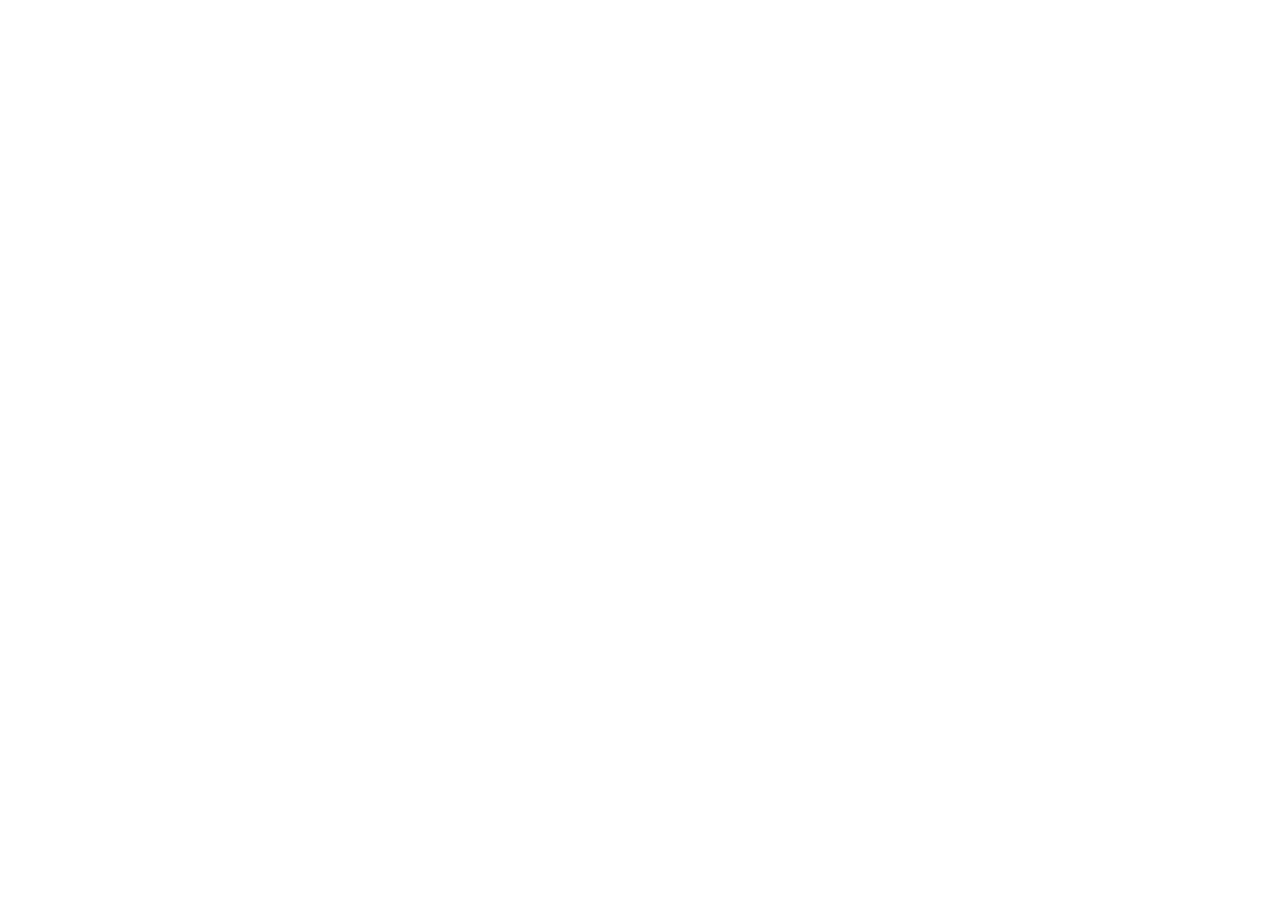
==== templates ✅/index.html @ 20ace454 "Add files via upload" ====
<!DOCTYPE html>
<html lang="pt-BR">
<head>
<meta charset="UTF-8">
<meta name="viewport" content="width=device-width, initial-scale=1.0">
<title>Sistema de Lavanderia</title>
<link href="https://fonts.googleapis.com/css2?family=Syne:wght@400;600;700;800&family=DM+Mono:wght@400;500&family=Nunito:wght@400;500;600;700&display=swap" rel="stylesheet">
<link rel="stylesheet" href="https://cdnjs.cloudflare.com/ajax/libs/font-awesome/6.5.0/css/all.min.css">
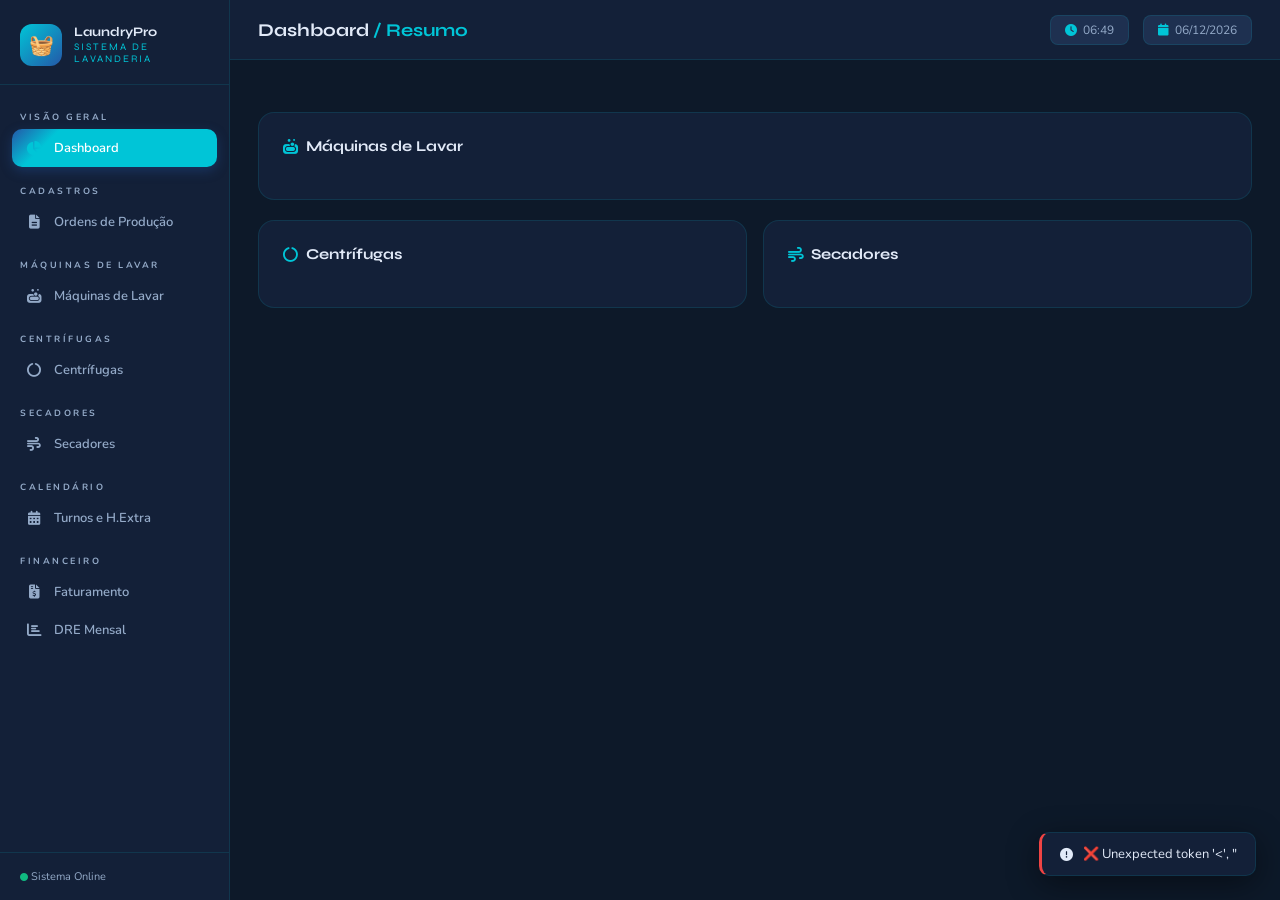
==== commit c270a638: "Update index.html" ====
--- a/templates ✅/index.html
+++ b/templates ✅/index.html
@@ -6,3 +6,540 @@
 <title>Sistema de Lavanderia</title>
 <link href="https://fonts.googleapis.com/css2?family=Syne:wght@400;600;700;800&family=DM+Mono:wght@400;500&family=Nunito:wght@400;500;600;700&display=swap" rel="stylesheet">
 <link rel="stylesheet" href="https://cdnjs.cloudflare.com/ajax/libs/font-awesome/6.5.0/css/all.min.css">
+<style>
+:root{--azul:#1a2e5a;--azul2:#2458a8;--ciano:#00c5d7;--laranja:#ff6b2b;--roxo:#7c3aed;--verde:#10b981;--verm:#ef4444;--amarelo:#f59e0b;--cinza1:#0d1929;--cinza2:#132038;--cinza3:#1e3050;--cinza4:#243a60;--txt:#e2eaf8;--txt2:#94aac8;--brd:rgba(0,197,215,.13);--shadow:0 8px 32px rgba(0,0,0,.45)}
+*{box-sizing:border-box;margin:0;padding:0}
+body{font-family:'Nunito',sans-serif;background:var(--cinza1);color:var(--txt);min-height:100vh;overflow-x:hidden}
+::-webkit-scrollbar{width:6px;height:6px}::-webkit-scrollbar-track{background:#0d1929}::-webkit-scrollbar-thumb{background:#2458a8;border-radius:3px}
+.sidebar{position:fixed;left:0;top:0;bottom:0;width:230px;background:var(--cinza2);border-right:1px solid var(--brd);display:flex;flex-direction:column;z-index:100;transition:transform .3s}
+.logo{padding:24px 20px 18px;display:flex;align-items:center;gap:12px;border-bottom:1px solid var(--brd)}
+.logo-icon{width:42px;height:42px;background:linear-gradient(135deg,var(--ciano),var(--azul2));border-radius:12px;display:flex;align-items:center;justify-content:center;font-size:20px;flex-shrink:0}
+.logo-text{font-family:'Syne',sans-serif;font-size:13px;font-weight:700;color:var(--txt);line-height:1.2}
+.logo-text span{color:var(--ciano);display:block;font-size:10px;font-weight:400;letter-spacing:2px;text-transform:uppercase}
+nav{padding:16px 12px;flex:1;overflow-y:auto}
+.nav-section{font-size:9px;font-weight:700;letter-spacing:2.5px;text-transform:uppercase;color:var(--txt2);padding:10px 8px 6px;margin-top:8px}
+.nav-section:first-child{margin-top:0}
+.nav-btn{display:flex;align-items:center;gap:10px;width:100%;padding:10px 12px;border:none;background:transparent;color:var(--txt2);font-size:13px;font-family:'Nunito',sans-serif;border-radius:10px;cursor:pointer;transition:all .2s;text-align:left;font-weight:600}
+.nav-btn i{width:20px;text-align:center;font-size:14px}
+.nav-btn:hover{background:var(--cinza3);color:var(--txt)}
+.nav-btn.active{background:linear-gradient(135deg,var(--azul2),var(--ciano)20%);color:#fff;box-shadow:0 4px 12px rgba(36,88,168,.35)}
+.nav-btn.active i{color:var(--ciano)}
+.sidebar-footer{padding:16px 20px;border-top:1px solid var(--brd);font-size:11px;color:var(--txt2)}
+.main{margin-left:230px;min-height:100vh;display:flex;flex-direction:column}
+.topbar{height:60px;background:var(--cinza2);border-bottom:1px solid var(--brd);display:flex;align-items:center;justify-content:space-between;padding:0 28px;position:sticky;top:0;z-index:50}
+.topbar-title{font-family:'Syne',sans-serif;font-size:18px;font-weight:700;color:var(--txt)}
+.topbar-title span{color:var(--ciano)}
+.topbar-right{display:flex;align-items:center;gap:14px}
+.badge{background:var(--cinza3);border:1px solid var(--brd);border-radius:8px;padding:6px 14px;font-size:12px;color:var(--txt2);display:flex;align-items:center;gap:6px}
+.badge i{color:var(--ciano)}
+.content{padding:28px;flex:1}
+.page{display:none;animation:fadeIn .3s ease}.page.active{display:block}
+@keyframes fadeIn{from{opacity:0;transform:translateY(8px)}to{opacity:1;transform:translateY(0)}}
+.card{background:var(--cinza2);border:1px solid var(--brd);border-radius:16px;padding:24px;margin-bottom:20px}
+.card-header{display:flex;align-items:center;justify-content:space-between;margin-bottom:20px}
+.card-title{font-family:'Syne',sans-serif;font-size:15px;font-weight:700;display:flex;align-items:center;gap:8px}
+.card-title i{color:var(--ciano)}
+.stats-grid{display:grid;grid-template-columns:repeat(auto-fit,minmax(200px,1fr));gap:16px;margin-bottom:24px}
+.stat-card{background:var(--cinza2);border:1px solid var(--brd);border-radius:14px;padding:20px;position:relative;overflow:hidden}
+.stat-card::before{content:'';position:absolute;top:-20px;right:-20px;width:80px;height:80px;border-radius:50%;opacity:.08}
+.stat-card.blue::before{background:var(--ciano)}.stat-card.orange::before{background:var(--laranja)}.stat-card.purple::before{background:var(--roxo)}.stat-card.green::before{background:var(--verde)}
+.stat-icon{font-size:24px;margin-bottom:10px}
+.stat-card.blue .stat-icon{color:var(--ciano)}.stat-card.orange .stat-icon{color:var(--laranja)}.stat-card.purple .stat-icon{color:var(--roxo)}.stat-card.green .stat-icon{color:var(--verde)}
+.stat-value{font-family:'Syne',sans-serif;font-size:28px;font-weight:800;line-height:1}
+.stat-label{font-size:12px;color:var(--txt2);margin-top:4px;font-weight:600}
+.btn{display:inline-flex;align-items:center;gap:7px;padding:9px 18px;border-radius:9px;border:none;cursor:pointer;font-size:13px;font-family:'Nunito',sans-serif;font-weight:700;transition:all .2s;letter-spacing:.3px}
+.btn-primary{background:linear-gradient(135deg,var(--azul2),var(--ciano));color:#fff;box-shadow:0 4px 14px rgba(36,88,168,.35)}
+.btn-primary:hover{transform:translateY(-1px);box-shadow:0 6px 20px rgba(36,88,168,.5)}
+.btn-danger{background:linear-gradient(135deg,#c0392b,var(--verm));color:#fff}.btn-danger:hover{transform:translateY(-1px)}
+.btn-success{background:linear-gradient(135deg,#059669,var(--verde));color:#fff}
+.btn-warning{background:linear-gradient(135deg,#d97706,var(--amarelo));color:#fff}
+.btn-ghost{background:var(--cinza3);color:var(--txt2);border:1px solid var(--brd)}.btn-ghost:hover{color:var(--txt);background:var(--cinza4)}
+.btn-purple{background:linear-gradient(135deg,#7c3aed,#8b5cf6);color:#fff}
+.btn-sm{padding:6px 12px;font-size:12px;border-radius:7px}.btn-xs{padding:4px 9px;font-size:11px;border-radius:6px}
+.form-grid{display:grid;grid-template-columns:repeat(auto-fit,minmax(200px,1fr));gap:14px}
+.form-group{display:flex;flex-direction:column;gap:5px}
+.form-group label{font-size:11px;font-weight:700;color:var(--txt2);letter-spacing:.8px;text-transform:uppercase}
+.form-control{background:var(--cinza3);border:1px solid var(--brd);border-radius:9px;padding:9px 13px;color:var(--txt);font-size:13px;font-family:'Nunito',sans-serif;transition:border-color .2s;width:100%}
+.form-control:focus{outline:none;border-color:var(--ciano);box-shadow:0 0 0 3px rgba(0,197,215,.12)}
+.form-control::placeholder{color:var(--txt2)}
+.sizes-section{margin-top:20px}
+.sizes-group-title{font-size:10px;font-weight:700;letter-spacing:2px;text-transform:uppercase;color:var(--txt2);margin-bottom:10px;padding:6px 10px;background:var(--cinza3);border-radius:6px;display:inline-block}
+.sizes-grid{display:grid;grid-template-columns:repeat(auto-fill,minmax(90px,1fr));gap:8px;margin-bottom:16px}
+.size-input-group{background:var(--cinza3);border:1px solid var(--brd);border-radius:10px;padding:10px;text-align:center}
+.size-label{font-family:'DM Mono',monospace;font-size:11px;font-weight:500;color:var(--ciano);margin-bottom:6px;display:block}
+.size-input-group input{width:100%;background:var(--cinza1);border:1px solid var(--brd);border-radius:6px;padding:5px;color:var(--txt);font-size:12px;text-align:center;font-family:'DM Mono',monospace}
+.size-input-group input:focus{outline:none;border-color:var(--ciano)}
+.size-sublabel{font-size:9px;color:var(--txt2);margin-top:3px}
+.tbl-wrap{overflow-x:auto;border-radius:12px;border:1px solid var(--brd)}
+table{width:100%;border-collapse:collapse;font-size:13px}
+thead th{background:var(--cinza3);padding:11px 14px;text-align:left;font-size:10px;font-weight:700;letter-spacing:1.5px;text-transform:uppercase;color:var(--txt2);white-space:nowrap;border-bottom:1px solid var(--brd)}
+tbody tr{border-bottom:1px solid var(--brd);transition:background .15s}
+tbody tr:last-child{border-bottom:none}
+tbody tr:hover{background:var(--cinza3)}
+tbody td{padding:10px 14px;vertical-align:middle;color:var(--txt)}
+.mono{font-family:'DM Mono',monospace;font-size:12px}
+.pill{display:inline-flex;align-items:center;gap:4px;padding:3px 10px;border-radius:20px;font-size:11px;font-weight:700}
+.pill-aguardando{background:rgba(245,158,11,.15);color:var(--amarelo)}.pill-em_processo{background:rgba(36,88,168,.25);color:var(--ciano)}.pill-concluido{background:rgba(16,185,129,.15);color:var(--verde)}.pill-faturado{background:rgba(16,185,129,.2);color:var(--verde)}.pill-pendente{background:rgba(245,158,11,.2);color:var(--amarelo)}
+.maq-grid{display:grid;grid-template-columns:repeat(auto-fill,minmax(280px,1fr));gap:16px}
+.maq-card{background:var(--cinza2);border:1px solid var(--brd);border-radius:14px;overflow:hidden;cursor:pointer;transition:all .25s}
+.maq-card:hover{border-color:var(--ciano);transform:translateY(-2px);box-shadow:0 10px 30px rgba(0,0,0,.4)}
+.maq-card.lavar .maq-header{background:linear-gradient(135deg,#1e3a7a,#2458a8)}.maq-card.centrifuga .maq-header{background:linear-gradient(135deg,#3b1e7a,#7c3aed)}.maq-card.secador .maq-header{background:linear-gradient(135deg,#7a2e1e,#ff6b2b)}
+.maq-header{padding:16px 18px;display:flex;align-items:center;justify-content:space-between}
+.maq-name{font-family:'Syne',sans-serif;font-size:14px;font-weight:700;color:#fff}
+.maq-icon{font-size:20px;opacity:.85}
+.maq-body{padding:16px 18px}
+.maq-stat-row{display:flex;justify-content:space-between;margin-bottom:8px}
+.maq-stat{text-align:center}
+.maq-stat-val{font-family:'DM Mono',monospace;font-size:17px;font-weight:500;color:var(--txt)}
+.maq-stat-lbl{font-size:10px;color:var(--txt2);letter-spacing:.8px}
+.maq-progress{height:4px;background:var(--cinza3);border-radius:2px;margin-top:12px;overflow:hidden}
+.maq-progress-bar{height:100%;border-radius:2px;background:linear-gradient(90deg,var(--ciano),var(--azul2));transition:width .5s}
+.panel-overlay{display:none;position:fixed;inset:0;background:rgba(0,0,0,.6);z-index:200;backdrop-filter:blur(4px)}
+.panel-overlay.open{display:flex;align-items:stretch;justify-content:flex-end}
+.panel{width:min(700px,95vw);background:var(--cinza2);border-left:1px solid var(--brd);display:flex;flex-direction:column;animation:slideIn .3s ease}
+@keyframes slideIn{from{transform:translateX(100%)}to{transform:translateX(0)}}
+.panel-head{padding:20px 24px;border-bottom:1px solid var(--brd);display:flex;align-items:center;justify-content:space-between}
+.panel-title{font-family:'Syne',sans-serif;font-size:16px;font-weight:700}
+.panel-body{flex:1;overflow-y:auto;padding:24px}
+.panel-foot{padding:16px 24px;border-top:1px solid var(--brd);display:flex;gap:10px;justify-content:flex-end}
+.carga-input{background:var(--cinza1);border:1px solid var(--brd);border-radius:6px;padding:5px 7px;color:var(--txt);font-size:12px;width:100%;font-family:'Nunito',sans-serif}
+.carga-input:focus{outline:none;border-color:var(--ciano)}
+.cal-grid{display:grid;grid-template-columns:repeat(7,1fr);gap:6px}
+.cal-day-head{text-align:center;font-size:10px;font-weight:700;letter-spacing:1px;text-transform:uppercase;color:var(--txt2);padding:8px}
+.cal-day{background:var(--cinza3);border:1px solid var(--brd);border-radius:10px;min-height:90px;padding:8px;cursor:pointer;transition:all .2s}
+.cal-day:hover{border-color:var(--ciano);background:var(--cinza4)}.cal-day.today{border-color:var(--ciano);background:rgba(0,197,215,.07)}.cal-day.empty{background:transparent;border-color:transparent;cursor:default}.cal-day.has-data{border-color:rgba(36,88,168,.5)}
+.cal-day-num{font-family:'DM Mono',monospace;font-size:13px;font-weight:500;margin-bottom:5px;color:var(--txt)}
+.cal-day.today .cal-day-num{color:var(--ciano);font-weight:700}
+.cal-turn-dot{display:flex;gap:3px;flex-wrap:wrap}
+.dot{width:7px;height:7px;border-radius:50%}.dot-t1{background:var(--azul2)}.dot-t2{background:var(--ciano)}.dot-t3{background:var(--roxo)}.dot-he{background:var(--laranja)}
+.cal-nav{display:flex;align-items:center;gap:16px;margin-bottom:20px}
+.cal-nav-btn{background:var(--cinza3);border:1px solid var(--brd);color:var(--txt);width:34px;height:34px;border-radius:8px;cursor:pointer;display:flex;align-items:center;justify-content:center;font-size:14px;transition:all .2s}
+.cal-nav-btn:hover{background:var(--cinza4);border-color:var(--ciano)}
+.cal-month{font-family:'Syne',sans-serif;font-size:20px;font-weight:700}
+.turno-editor{display:grid;grid-template-columns:1fr 1fr 1fr;gap:12px;margin-bottom:16px}
+.turno-block{background:var(--cinza3);border-radius:12px;padding:14px;border:1px solid var(--brd)}
+.turno-block.t1{border-top:3px solid var(--azul2)}.turno-block.t2{border-top:3px solid var(--ciano)}.turno-block.t3{border-top:3px solid var(--roxo)}
+.turno-block-title{font-size:11px;font-weight:700;letter-spacing:1px;text-transform:uppercase;color:var(--txt2);margin-bottom:10px}
+.turno-row{display:grid;grid-template-columns:1fr 1fr;gap:8px;margin-bottom:6px}
+.turno-label{font-size:10px;color:var(--txt2);margin-bottom:3px}
+.he-block{background:rgba(255,107,43,.1);border:1px solid rgba(255,107,43,.25);border-radius:12px;padding:14px;margin-top:0}
+.arr-result{background:var(--cinza3);border-radius:12px;padding:16px;margin-top:14px;border:1px solid var(--brd)}
+.arr-big{font-family:'Syne',sans-serif;font-size:36px;font-weight:800;color:var(--ciano)}
+.arr-sub{font-size:12px;color:var(--txt2);margin-top:2px}
+.toast-area{position:fixed;bottom:24px;right:24px;z-index:999;display:flex;flex-direction:column;gap:8px}
+.toast{background:var(--cinza2);border:1px solid var(--brd);border-radius:10px;padding:12px 18px;font-size:13px;display:flex;align-items:center;gap:10px;animation:toastIn .3s ease;box-shadow:var(--shadow)}
+.toast.success{border-left:3px solid var(--verde)}.toast.error{border-left:3px solid var(--verm)}.toast.info{border-left:3px solid var(--ciano)}
+@keyframes toastIn{from{opacity:0;transform:translateX(20px)}to{opacity:1;transform:translateX(0)}}
+.tabs{display:flex;gap:4px;background:var(--cinza3);padding:5px;border-radius:12px;margin-bottom:20px;width:fit-content}
+.tab{padding:8px 18px;border-radius:9px;border:none;background:transparent;color:var(--txt2);font-size:13px;font-family:'Nunito',sans-serif;font-weight:700;cursor:pointer;transition:all .2s}
+.tab.active{background:linear-gradient(135deg,var(--azul2),var(--ciano));color:#fff;box-shadow:0 3px 10px rgba(36,88,168,.35)}
+.tab:hover:not(.active){color:var(--txt)}
+.dre-box{background:linear-gradient(135deg,rgba(16,185,129,.15),rgba(16,185,129,.05));border:1px solid rgba(16,185,129,.3);border-radius:16px;padding:28px;text-align:center;margin-bottom:20px}
+.dre-mes{font-family:'Syne',sans-serif;font-size:14px;font-weight:700;color:var(--verde);letter-spacing:2px;text-transform:uppercase;margin-bottom:8px}
+.dre-total{font-family:'Syne',sans-serif;font-size:48px;font-weight:800;color:var(--verde);line-height:1}
+.dre-currency{font-size:20px;vertical-align:top;margin-top:8px;display:inline-block}
+.dre-stats{display:grid;grid-template-columns:repeat(3,1fr);gap:12px;margin-top:20px}
+.dre-stat{background:var(--cinza3);border-radius:12px;padding:16px;text-align:center}
+.dre-stat-val{font-family:'Syne',sans-serif;font-size:22px;font-weight:800;color:var(--txt)}
+.dre-stat-lbl{font-size:11px;color:var(--txt2);margin-top:3px}
+.sigla-badge{display:inline-flex;align-items:center;gap:4px;background:rgba(124,58,237,.2);border:1px solid rgba(124,58,237,.4);border-radius:6px;padding:3px 10px;font-size:11px;font-weight:700;color:#a78bfa;font-family:'DM Mono',monospace}
+@media(max-width:900px){.sidebar{transform:translateX(-230px)}.sidebar.open{transform:translateX(0)}.main{margin-left:0}.turno-editor{grid-template-columns:1fr}.dre-stats{grid-template-columns:1fr}}
+@media print{
+  *{-webkit-print-color-adjust:exact!important;print-color-adjust:exact!important}
+  body>*:not(#print-area){display:none!important}
+  #print-area{display:block!important;font-family:Arial,sans-serif;font-size:11px;color:#000;background:#fff;padding:0}
+  @page{margin:10mm 8mm;size:A4 landscape}
+}
+</style>
+</head>
+<body>
+<aside class="sidebar" id="sidebar">
+  <div class="logo"><div class="logo-icon">🧺</div><div class="logo-text">LaundryPro<span>Sistema de Lavanderia</span></div></div>
+  <nav>
+    <div class="nav-section">Visão Geral</div>
+    <button class="nav-btn active" onclick="goPage('dashboard')"><i class="fas fa-chart-pie"></i>Dashboard</button>
+    <div class="nav-section">Cadastros</div>
+    <button class="nav-btn" onclick="goPage('ops')"><i class="fas fa-file-alt"></i>Ordens de Produção</button>
+    <div class="nav-section">Máquinas de Lavar</div>
+    <button class="nav-btn" onclick="goMaqPage('lavar')"><i class="fas fa-soap"></i>Máquinas de Lavar</button>
+    <div class="nav-section">Centrífugas</div>
+    <button class="nav-btn" onclick="goMaqPage('centrifuga')"><i class="fas fa-circle-notch"></i>Centrífugas</button>
+    <div class="nav-section">Secadores</div>
+    <button class="nav-btn" onclick="goMaqPage('secador')"><i class="fas fa-wind"></i>Secadores</button>
+    <div class="nav-section">Calendário</div>
+    <button class="nav-btn" onclick="goPage('calendario')"><i class="fas fa-calendar-alt"></i>Turnos e H.Extra</button>
+    <div class="nav-section">Financeiro</div>
+    <button class="nav-btn" onclick="goPage('faturamento')"><i class="fas fa-file-invoice-dollar"></i>Faturamento</button>
+    <button class="nav-btn" onclick="goPage('dre')"><i class="fas fa-chart-bar"></i>DRE Mensal</button>
+  </nav>
+  <div class="sidebar-footer"><i class="fas fa-circle" style="color:var(--verde);font-size:8px"></i> Sistema Online</div>
+</aside>
+<div class="main">
+  <div class="topbar">
+    <div class="topbar-title" id="topbar-title">Dashboard <span>/ Resumo</span></div>
+    <div class="topbar-right">
+      <div class="badge"><i class="fas fa-clock"></i><span id="clock">--:--</span></div>
+      <div class="badge"><i class="fas fa-calendar"></i><span id="today-date">--/--/----</span></div>
+    </div>
+  </div>
+  <div class="content">
+    <div class="page active" id="page-dashboard">
+      <div class="stats-grid" id="dash-stats"></div>
+      <div class="card"><div class="card-header"><div class="card-title"><i class="fas fa-soap"></i>Máquinas de Lavar</div></div><div class="maq-grid" id="dash-lavar"></div></div>
+      <div style="display:grid;grid-template-columns:1fr 1fr;gap:16px">
+        <div class="card"><div class="card-header"><div class="card-title"><i class="fas fa-circle-notch"></i>Centrífugas</div></div><div class="maq-grid" id="dash-centrifuga"></div></div>
+        <div class="card"><div class="card-header"><div class="card-title"><i class="fas fa-wind"></i>Secadores</div></div><div class="maq-grid" id="dash-secador"></div></div>
+      </div>
+    </div>
+    <div class="page" id="page-ops">
+      <div class="card">
+        <div class="card-header"><div class="card-title"><i class="fas fa-file-alt"></i>Ordens de Produção</div><button class="btn btn-primary" onclick="openOpForm()"><i class="fas fa-plus"></i>Nova OP</button></div>
+        <div class="tbl-wrap"><table><thead><tr><th>OP</th><th>Referência</th><th>Lavação</th><th>Total Peças</th><th>Peso Total (kg)</th><th>Cadastro</th><th>Ações</th></tr></thead><tbody id="ops-tbody"></tbody></table></div>
+      </div>
+    </div>
+    <div class="page" id="page-maquinas">
+      <div class="tabs" id="maq-tabs"></div>
+      <div class="maq-grid" id="maq-grid"></div>
+    </div>
+    <div class="page" id="page-calendario">
+      <div class="card">
+        <div class="card-header"><div class="card-title"><i class="fas fa-calendar-alt"></i>Calendário de Turnos</div></div>
+        <div class="cal-nav">
+          <button class="cal-nav-btn" onclick="calNav(-1)"><i class="fas fa-chevron-left"></i></button>
+          <div class="cal-month" id="cal-month-label">--</div>
+          <button class="cal-nav-btn" onclick="calNav(1)"><i class="fas fa-chevron-right"></i></button>
+        </div>
+        <div class="cal-grid" id="cal-grid"></div>
+      </div>
+    </div>
+    <div class="page" id="page-faturamento">
+      <div class="tabs">
+        <button class="tab active" onclick="switchFatTab('precos',this)">📋 Tabela de Preços</button>
+        <button class="tab" onclick="switchFatTab('prontas',this)">✅ OPs Prontas</button>
+        <button class="tab" onclick="switchFatTab('historico',this)">📂 Histórico</button>
+      </div>
+      <div id="fat-tab-precos">
+        <div class="card">
+          <div class="card-header"><div class="card-title"><i class="fas fa-tags"></i>Tabela de Preços por Referência</div><button class="btn btn-primary" onclick="openPrecoForm()"><i class="fas fa-plus"></i>Nova Referência</button></div>
+          <div class="tbl-wrap"><table><thead><tr><th>Referência</th><th>Preço/Peça (R$)</th><th>Sigla Finalização</th><th>Cadastro</th><th>Ações</th></tr></thead><tbody id="precos-tbody"></tbody></table></div>
+        </div>
+      </div>
+      <div id="fat-tab-prontas" style="display:none">
+        <div class="card">
+          <div class="card-header"><div class="card-title"><i class="fas fa-check-circle"></i>OPs Prontas para Faturar</div><button class="btn btn-ghost btn-sm" onclick="loadOpsProntas()"><i class="fas fa-sync"></i>Atualizar</button></div>
+          <div class="tbl-wrap"><table><thead><tr><th>OP</th><th>Referência</th><th>Lavação</th><th>Peças</th><th>Preço/Peça</th><th>Valor Total</th><th>Status</th><th>Ação</th></tr></thead><tbody id="prontas-tbody"></tbody></table></div>
+        </div>
+      </div>
+      <div id="fat-tab-historico" style="display:none">
+        <div class="card">
+          <div class="card-header">
+            <div class="card-title"><i class="fas fa-history"></i>Histórico de Faturamento</div>
+            <div style="display:flex;gap:8px;align-items:center"><input class="form-control" id="fat-hist-mes" type="month" style="width:160px"><button class="btn btn-ghost btn-sm" onclick="loadHistorico()"><i class="fas fa-search"></i>Filtrar</button></div>
+          </div>
+          <div class="tbl-wrap"><table><thead><tr><th>Data</th><th>OP</th><th>Referência</th><th>Peças</th><th>Preço/Peça</th><th>Valor Total</th><th>Ações</th></tr></thead><tbody id="historico-tbody"></tbody></table></div>
+          <div style="padding:16px 0 0;display:flex;gap:20px;align-items:center"><span style="font-size:13px;color:var(--txt2)">Total do período:</span><span id="hist-total" style="font-family:'Syne',sans-serif;font-size:22px;font-weight:800;color:var(--verde)">R$ 0,00</span></div>
+        </div>
+      </div>
+    </div>
+    <div class="page" id="page-dre">
+      <div class="card">
+        <div class="card-header">
+          <div class="card-title"><i class="fas fa-chart-bar"></i>DRE — Demonstrativo de Resultado</div>
+          <div style="display:flex;gap:8px;align-items:center"><input class="form-control" id="dre-mes" type="month" style="width:160px"><button class="btn btn-primary btn-sm" onclick="loadDRE()"><i class="fas fa-search"></i>Gerar</button></div>
+        </div>
+        <div class="dre-box"><div class="dre-mes" id="dre-mes-label">-- / ----</div><div style="margin-bottom:4px;font-size:13px;color:var(--txt2)">Total Faturado</div><div class="dre-total"><span class="dre-currency">R$</span><span id="dre-total-val">0,00</span></div><div class="dre-stats"><div class="dre-stat"><div class="dre-stat-val" id="dre-ops">0</div><div class="dre-stat-lbl">OPs Faturadas</div></div><div class="dre-stat"><div class="dre-stat-val" id="dre-pecas">0</div><div class="dre-stat-lbl">Peças Processadas</div></div><div class="dre-stat"><div class="dre-stat-val" id="dre-ticket">R$ 0,00</div><div class="dre-stat-lbl">Ticket Médio/OP</div></div></div></div>
+        <div class="tbl-wrap"><table><thead><tr><th>Data</th><th>OP</th><th>Referência</th><th>Peças</th><th>Preço/Peça</th><th>Valor</th></tr></thead><tbody id="dre-tbody"></tbody></table></div>
+      </div>
+    </div>
+  </div>
+</div>
+
+<!-- PANEL OP -->
+<div class="panel-overlay" id="op-panel">
+  <div class="panel">
+    <div class="panel-head"><div class="panel-title" id="op-panel-title"><i class="fas fa-file-alt" style="color:var(--ciano)"></i> Nova Ordem de Produção</div><button class="btn btn-ghost btn-sm" onclick="closePanel('op-panel')"><i class="fas fa-times"></i></button></div>
+    <div class="panel-body">
+      <input type="hidden" id="op-edit-id">
+      <div class="form-grid">
+        <div class="form-group"><label>Nº OP</label><input class="form-control" id="op-num" placeholder="Ex: 48000"></div>
+        <div class="form-group"><label>Referência</label><input class="form-control" id="op-ref" placeholder="Ex: CFHV41827-1"></div>
+        <div class="form-group" style="grid-column:1/-1"><label>Tipo de Lavação</label><input class="form-control" id="op-lav" placeholder="Ex: STONAGEM / SKY / LASER"></div>
+        <div class="form-group"><label>Cap. Peças/Carga</label><input class="form-control" id="op-cap" type="number" placeholder="134"></div>
+      </div>
+      <div class="sizes-section">
+        <p class="sizes-group-title" style="color:var(--laranja)">🅰️ ADULTO – LETRAS</p><div class="sizes-grid" id="sizes-letras"></div>
+        <p class="sizes-group-title" style="color:var(--roxo)">🔢 ADULTO – NUMÉRICO</p><div class="sizes-grid" id="sizes-num"></div>
+        <p class="sizes-group-title" style="color:var(--verde)">👶 INFANTIL</p><div class="sizes-grid" id="sizes-inf"></div>
+      </div>
+      <div style="margin-top:20px;padding-top:20px;border-top:1px solid var(--brd)">
+        <div style="display:flex;align-items:center;justify-content:space-between;margin-bottom:14px">
+          <p class="sizes-group-title" style="margin:0">⚖️ PESO POR TAMANHO (kg/peça)</p>
+          <div style="display:flex;align-items:center;gap:10px"><input class="form-control" id="cap-arredondar" type="number" step="0.1" placeholder="Cap. kg/carga" style="width:140px"><button class="btn btn-warning btn-sm" onclick="calcArredondar()"><i class="fas fa-calculator"></i> Arredondar Cargas</button></div>
+        </div>
+        <div class="sizes-grid" id="pesos-grid"></div>
+        <div class="arr-result" id="arr-result" style="display:none">
+          <div style="display:flex;align-items:center;gap:20px;flex-wrap:wrap">
+            <div><div class="arr-big" id="arr-cargas">0</div><div class="arr-sub">Cargas necessárias</div></div>
+            <div><div style="font-family:'DM Mono',monospace;font-size:20px;color:var(--amarelo)" id="arr-peso">0.000</div><div class="arr-sub">Peso total (kg)</div></div>
+            <div><div style="font-family:'DM Mono',monospace;font-size:20px;color:var(--verde)" id="arr-ultimo">0.000</div><div class="arr-sub">Peso última carga</div></div>
+          </div>
+        </div>
+      </div>
+    </div>
+    <div class="panel-foot">
+      <div style="flex:1;font-size:13px;color:var(--txt2);display:flex;gap:18px;align-items:center"><span>Peças: <b id="live-pecas" style="color:var(--txt)">0</b></span><span>Peso Total: <b id="live-peso" style="color:var(--ciano)">0.000 kg</b></span></div>
+      <button class="btn btn-ghost" onclick="closePanel('op-panel')">Cancelar</button>
+      <button class="btn btn-primary" onclick="saveOp()"><i class="fas fa-save"></i>Salvar OP</button>
+    </div>
+  </div>
+</div>
+
+<!-- PANEL MÁQUINA -->
+<div class="panel-overlay" id="maq-panel">
+  <div class="panel" style="width:min(900px,97vw)">
+    <div class="panel-head"><div class="panel-title" id="maq-panel-title">Máquina</div><button class="btn btn-ghost btn-sm" onclick="closePanel('maq-panel')"><i class="fas fa-times"></i></button></div>
+    <div class="panel-body">
+      <div class="card" style="margin-bottom:12px;padding:16px">
+        <div class="form-grid" style="grid-template-columns:repeat(auto-fill,minmax(150px,1fr))">
+          <div class="form-group"><label>OP</label><input class="form-control" id="mc-op" placeholder="Nº OP"></div>
+          <div class="form-group"><label>Referência</label><input class="form-control" id="mc-ref" placeholder="Referência"></div>
+          <div class="form-group"><label>Tipo Lavação</label><input class="form-control" id="mc-lav" placeholder="Tipo"></div>
+          <div class="form-group"><label>Cap. Peso (kg)</label><input class="form-control" id="mc-cap" type="number" step="0.1"></div>
+          <div class="form-group"><label>Tempo/Carga (min)</label><input class="form-control" id="mc-tempo" type="number"></div>
+          <div class="form-group"><label>Data 1ª Carga</label><input class="form-control" id="mc-data" type="date"></div>
+          <div class="form-group"><label>Hora 1ª Carga</label><input class="form-control" id="mc-hora" type="time"></div>
+          <div class="form-group"><label>Qtde Cargas</label><input class="form-control" id="mc-qtd-cargas" type="number" value="10" min="1" max="60"></div>
+        </div>
+        <div style="display:flex;gap:10px;margin-top:14px;flex-wrap:wrap">
+          <button class="btn btn-primary" onclick="gerarCargas()"><i class="fas fa-magic"></i>Gerar Automático</button>
+          <button class="btn btn-success" onclick="saveMaqConfig()"><i class="fas fa-save"></i>Salvar Config.</button>
+          <button class="btn btn-ghost" onclick="addCargaManual()"><i class="fas fa-plus"></i>Add Carga</button>
+          <button class="btn btn-warning btn-sm" onclick="imprimirMaquinaEmProcesso()"><i class="fas fa-print"></i>Imprimir Em Processo</button>
+        </div>
+      </div>
+      <div class="card" style="margin-bottom:12px;padding:16px;border-color:rgba(124,58,237,.3);background:rgba(124,58,237,.07)">
+        <div style="font-family:'Syne',sans-serif;font-size:13px;font-weight:700;color:#a78bfa;margin-bottom:12px"><i class="fas fa-calculator"></i> Calculadora de Cargas por OP</div>
+        <div style="display:flex;gap:10px;flex-wrap:wrap;align-items:flex-end">
+          <div class="form-group" style="min-width:160px"><label>Selecionar OP</label><select class="form-control" id="calc-op-select"><option value="">-- Selecione --</option></select></div>
+          <div class="form-group" style="width:110px"><label>Capacidade (kg)</label><input class="form-control" id="calc-cap" type="number" step="0.1" placeholder="80"></div>
+          <div class="form-group" style="width:130px"><label>Arred. Cargas</label><select class="form-control" id="calc-arred-cargas"><option value="baixo">↓ Para baixo</option><option value="cima">↑ Para cima</option></select></div>
+          <div class="form-group" style="width:130px"><label>Arred. Peças</label><select class="form-control" id="calc-arred-pecas"><option value="baixo">↓ Para baixo</option><option value="cima">↑ Para cima</option></select></div>
+          <button class="btn btn-purple btn-sm" onclick="calcularCargasOP()"><i class="fas fa-calculator"></i>Calcular</button>
+        </div>
+        <div id="calc-resultado" style="display:none;margin-top:12px;background:var(--cinza3);border-radius:10px;padding:14px">
+          <div style="display:flex;gap:20px;flex-wrap:wrap;align-items:center">
+            <div style="text-align:center"><div style="font-family:'Syne',sans-serif;font-size:28px;font-weight:800;color:#a78bfa" id="calc-num-cargas">0</div><div style="font-size:11px;color:var(--txt2)">Cargas</div></div>
+            <div style="text-align:center"><div style="font-family:'DM Mono',monospace;font-size:18px;color:var(--ciano)" id="calc-peso-carga">0</div><div style="font-size:11px;color:var(--txt2)">kg/carga</div></div>
+            <div style="text-align:center"><div style="font-family:'DM Mono',monospace;font-size:18px;color:var(--verde)" id="calc-pecas-carga">0</div><div style="font-size:11px;color:var(--txt2)">peças/carga</div></div>
+            <div style="text-align:center"><div style="font-family:'DM Mono',monospace;font-size:14px;color:var(--amarelo)" id="calc-peso-total-res">0</div><div style="font-size:11px;color:var(--txt2)">peso total kg</div></div>
+            <button class="btn btn-primary btn-sm" onclick="aplicarCalculoCargas()"><i class="fas fa-check"></i>Aplicar nas Cargas</button>
+          </div>
+        </div>
+      </div>
+      <div style="overflow-x:auto">
+        <div style="display:grid;grid-template-columns:52px 36px 82px 82px 90px 65px 68px 110px 110px 90px 75px 36px;gap:4px;align-items:center;padding:7px 8px;margin-bottom:4px;background:var(--cinza1);font-size:9px;font-weight:700;letter-spacing:1px;text-transform:uppercase;color:var(--txt2);border-radius:6px">
+          <div>Mover</div><div>Nº</div><div>OP</div><div>Referência</div><div>Lavação</div><div>Peças</div><div>Peso(kg)</div><div>Início</div><div>Saída</div><div>Status</div><div>Parada(min)</div><div></div>
+        </div>
+        <div id="cargas-list"></div>
+      </div>
+    </div>
+    <div class="panel-foot">
+      <div style="flex:1;font-size:13px;color:var(--txt2)">Total: <b id="maq-total-cargas" style="color:var(--txt)">0</b> cargas | <b id="maq-total-peso" style="color:var(--ciano)">0.000</b> kg</div>
+      <button class="btn btn-ghost" onclick="closePanel('maq-panel')">Fechar</button>
+    </div>
+  </div>
+</div>
+
+<!-- PANEL CALENDÁRIO -->
+<div class="panel-overlay" id="cal-panel">
+  <div class="panel" style="width:min(600px,97vw)">
+    <div class="panel-head"><div class="panel-title" id="cal-panel-title">Turnos do Dia</div><button class="btn btn-ghost btn-sm" onclick="closePanel('cal-panel')"><i class="fas fa-times"></i></button></div>
+    <div class="panel-body">
+      <input type="hidden" id="cal-selected-date">
+      <div class="turno-editor">
+        <div class="turno-block t1"><div class="turno-block-title">🌅 Turno 1</div><div class="turno-row"><div><div class="turno-label">Entrada</div><input class="form-control" id="t1-entrada" type="time" value="05:00"></div><div><div class="turno-label">Saída</div><input class="form-control" id="t1-saida" type="time" value="13:00"></div></div></div>
+        <div class="turno-block t2"><div class="turno-block-title">☀️ Turno 2</div><div class="turno-row"><div><div class="turno-label">Entrada</div><input class="form-control" id="t2-entrada" type="time" value="13:00"></div><div><div class="turno-label">Saída</div><input class="form-control" id="t2-saida" type="time" value="21:00"></div></div></div>
+        <div class="turno-block t3"><div class="turno-block-title">🌙 Turno 3</div><div class="turno-row"><div><div class="turno-label">Entrada</div><input class="form-control" id="t3-entrada" type="time" value="21:00"></div><div><div class="turno-label">Saída</div><input class="form-control" id="t3-saida" type="time" value="05:00"></div></div></div>
+      </div>
+      <div class="he-block">
+        <div class="turno-block-title" style="color:var(--laranja)">⏱️ Hora Extra</div>
+        <div class="turno-row"><div><div class="turno-label">Início</div><input class="form-control" id="he-inicio" type="time"></div><div><div class="turno-label">Fim</div><input class="form-control" id="he-fim" type="time"></div></div>
+        <div style="margin-top:8px;font-size:12px;color:var(--txt2)">Total H.Extra: <b id="he-total" style="color:var(--laranja)">--</b></div>
+      </div>
+      <div class="form-group" style="margin-top:14px"><label>Observações</label><input class="form-control" id="cal-obs" placeholder="Observações do dia"></div>
+    </div>
+    <div class="panel-foot"><button class="btn btn-ghost" onclick="closePanel('cal-panel')">Cancelar</button><button class="btn btn-primary" onclick="saveTurnos()"><i class="fas fa-save"></i>Salvar Turnos</button></div>
+  </div>
+</div>
+
+<!-- PANEL PREÇO -->
+<div class="panel-overlay" id="preco-panel">
+  <div class="panel" style="width:min(500px,97vw)">
+    <div class="panel-head"><div class="panel-title" id="preco-panel-title"><i class="fas fa-tags" style="color:var(--ciano)"></i> Nova Referência</div><button class="btn btn-ghost btn-sm" onclick="closePanel('preco-panel')"><i class="fas fa-times"></i></button></div>
+    <div class="panel-body">
+      <input type="hidden" id="preco-edit-id">
+      <div class="form-grid" style="grid-template-columns:1fr">
+        <div class="form-group"><label>Referência</label><input class="form-control" id="preco-ref" placeholder="Ex: CFHV41827-1" style="text-transform:uppercase"></div>
+        <div class="form-group"><label>Preço por Peça (R$)</label><input class="form-control" id="preco-val" type="number" step="0.01" min="0" placeholder="Ex: 2.50"></div>
+        <div class="form-group"><label>Sigla de Finalização</label><input class="form-control" id="preco-sigla" placeholder="Ex: SKY, LASER, STONE" style="text-transform:uppercase"></div>
+      </div>
+    </div>
+    <div class="panel-foot"><button class="btn btn-ghost" onclick="closePanel('preco-panel')">Cancelar</button><button class="btn btn-primary" onclick="savePreco()"><i class="fas fa-save"></i>Salvar</button></div>
+  </div>
+</div>
+
+<div class="toast-area" id="toast-area"></div>
+<div id="print-area" style="display:none"></div>
+
+<script>
+const TAMANHOS=['PP','P','M','G','GG','XG','32','34','36','38','40','42','44','46','48','50','01','02','03','04','06','08','10','12','14','16'];
+function toast(msg,type='info'){const a=document.getElementById('toast-area');const t=document.createElement('div');t.className=`toast ${type}`;const icons={info:'fa-info-circle',success:'fa-check-circle',error:'fa-exclamation-circle'};t.innerHTML=`<i class="fas ${icons[type]||'fa-info-circle'}"></i>${msg}`;a.appendChild(t);setTimeout(()=>t.remove(),3500)}
+async function api(url,method='GET',body=null){const opts={method,headers:{'Content-Type':'application/json'}};if(body)opts.body=JSON.stringify(body);try{const r=await fetch(url,opts);const data=await r.json();if(!r.ok)throw new Error(data.error||`Erro ${r.status}`);return data}catch(e){toast('❌ '+(e.message||'Erro de conexão'),'error');throw e}}
+function fmtDT(dt){if(!dt)return '--';const d=new Date(dt);return d.toLocaleString('pt-BR',{day:'2-digit',month:'2-digit',year:'numeric',hour:'2-digit',minute:'2-digit'})}
+function fmtBRL(v){return 'R$ '+Number(v||0).toLocaleString('pt-BR',{minimumFractionDigits:2,maximumFractionDigits:2})}
+function updateClock(){const n=new Date();document.getElementById('clock').textContent=n.toLocaleTimeString('pt-BR',{hour:'2-digit',minute:'2-digit'});document.getElementById('today-date').textContent=n.toLocaleDateString('pt-BR')}
+setInterval(updateClock,1000);updateClock();
+let currentMaqTipo='lavar';
+function goPage(page){document.querySelectorAll('.page').forEach(p=>p.classList.remove('active'));document.querySelectorAll('.nav-btn').forEach(b=>b.classList.remove('active'));document.getElementById('page-'+page)?.classList.add('active');event?.currentTarget?.classList.add('active');const titles={dashboard:'Dashboard / Resumo',ops:'Ordens de Produção',maquinas:'Máquinas',calendario:'Calendário de Turnos',faturamento:'Faturamento',dre:'DRE / Demonstrativo de Resultado'};const t=titles[page]||page;document.getElementById('topbar-title').innerHTML=t.includes('/')?t.replace(/\/(.*)/,'<span>/ $1</span>'):t;if(page==='dashboard')loadDashboard();if(page==='ops')loadOps();if(page==='calendario')renderCalendario();if(page==='faturamento')loadPrecos();if(page==='dre')initDRE()}
+function goMaqPage(tipo){currentMaqTipo=tipo;document.querySelectorAll('.page').forEach(p=>p.classList.remove('active'));document.querySelectorAll('.nav-btn').forEach(b=>b.classList.remove('active'));document.getElementById('page-maquinas').classList.add('active');event?.currentTarget?.classList.add('active');const labels={lavar:'Máquinas de Lavar',centrifuga:'Centrífugas',secador:'Secadores'};document.getElementById('topbar-title').innerHTML=`${labels[tipo]} <span>/ Programação</span>`;renderMaqTabs(tipo);loadMaquinas(tipo)}
+async function loadDashboard(){const d=await api('/api/dashboard');const total_peso=[...d.lavar,...d.centrifuga,...d.secador].reduce((a,m)=>a+m.peso_total,0);document.getElementById('dash-stats').innerHTML=`<div class="stat-card blue"><div class="stat-icon"><i class="fas fa-soap"></i></div><div class="stat-value">${d.lavar.length}</div><div class="stat-label">Máquinas de Lavar</div></div><div class="stat-card purple"><div class="stat-icon"><i class="fas fa-circle-notch"></i></div><div class="stat-value">${d.centrifuga.length}</div><div class="stat-label">Centrífugas</div></div><div class="stat-card orange"><div class="stat-icon"><i class="fas fa-wind"></i></div><div class="stat-value">${d.secador.length}</div><div class="stat-label">Secadores</div></div><div class="stat-card green"><div class="stat-icon"><i class="fas fa-weight"></i></div><div class="stat-value">${total_peso.toLocaleString('pt-BR',{maximumFractionDigits:1})}</div><div class="stat-label">kg Programados Total</div></div>`;renderMaqCards('dash-lavar',d.lavar,'lavar');renderMaqCards('dash-centrifuga',d.centrifuga,'centrifuga');renderMaqCards('dash-secador',d.secador,'secador')}
+function renderMaqCards(containerId,maquinas,tipo){const icons={lavar:'🫧',centrifuga:'🌀',secador:'♨️'};const labels={lavar:'MAQ',centrifuga:'CF',secador:'SEC'};document.getElementById(containerId).innerHTML=maquinas.map(m=>{const pct=m.total_cargas>0?Math.round((m.concluidas||0)/m.total_cargas*100)||0:0;return`<div class="maq-card ${tipo}" onclick="openMaqPanel(${m.id||0},'${tipo}',${m.numero})"><div class="maq-header"><div class="maq-name">${labels[tipo]} ${String(m.numero).padStart(2,'0')}</div><div class="maq-icon">${icons[tipo]}</div></div><div class="maq-body"><div class="maq-stat-row"><div class="maq-stat"><div class="maq-stat-val">${m.capacidade}</div><div class="maq-stat-lbl">kg/carga</div></div><div class="maq-stat"><div class="maq-stat-val">${m.tempo_min}'</div><div class="maq-stat-lbl">min</div></div><div class="maq-stat"><div class="maq-stat-val">${m.total_cargas}</div><div class="maq-stat-lbl">cargas</div></div><div class="maq-stat"><div class="maq-stat-val">${m.peso_total.toLocaleString('pt-BR',{maximumFractionDigits:1})}</div><div class="maq-stat-lbl">kg</div></div></div><div class="maq-progress"><div class="maq-progress-bar" style="width:${pct}%"></div></div></div></div>`}).join('')}
+function renderMaqTabs(tipoAtivo){const tabs=[{k:'lavar',l:'🫧 Lavar'},{k:'centrifuga',l:'🌀 Centrífugas'},{k:'secador',l:'♨️ Secadores'}];document.getElementById('maq-tabs').innerHTML=tabs.map(t=>`<button class="tab ${t.k===tipoAtivo?'active':''}" onclick="switchMaqTab('${t.k}')">${t.l}</button>`).join('')}
+function switchMaqTab(tipo){currentMaqTipo=tipo;renderMaqTabs(tipo);loadMaquinas(tipo)}
+async function loadMaquinas(tipo){const maquinas=await api(`/api/maquinas?tipo=${tipo}`);renderMaqCards('maq-grid',maquinas,tipo)}
+let currentMaqId=null;
+async function openMaqPanel(id,tipo,numero){const maquinas=await api(`/api/maquinas?tipo=${tipo}`);const m=maquinas.find(x=>x.numero===numero);if(!m){toast('Máquina não encontrada','error');return}currentMaqId=m.id;const icons={lavar:'🫧',centrifuga:'🌀',secador:'♨️'};const labels={lavar:'Máquina de Lavar',centrifuga:'Centrífuga',secador:'Secador'};document.getElementById('maq-panel-title').innerHTML=`${icons[tipo]} ${labels[tipo]} ${String(numero).padStart(2,'0')}`;document.getElementById('mc-cap').value=m.capacidade;document.getElementById('mc-tempo').value=m.tempo_min;['mc-op','mc-ref','mc-lav','mc-data','mc-hora'].forEach(id=>document.getElementById(id).value='');document.getElementById('mc-qtd-cargas').value=10;await loadCargas();await loadOpsParaCalc();document.getElementById('calc-resultado').style.display='none';document.getElementById('calc-cap').value=m.capacidade;document.getElementById('maq-panel').classList.add('open')}
+let _calcResultado=null;
+async function loadCargas(){if(!currentMaqId)return;const data=await api(`/api/maquinas/${currentMaqId}/cargas`);const totalPeso=data.cargas.reduce((a,c)=>a+c.peso,0);document.getElementById('maq-total-cargas').textContent=data.cargas.length;document.getElementById('maq-total-peso').textContent=totalPeso.toLocaleString('pt-BR',{maximumFractionDigits:3,minimumFractionDigits:3});document.getElementById('cargas-list').innerHTML=data.cargas.map((c,idx)=>`<div class="carga-row" id="cr-${c.id}" style="display:grid;grid-template-columns:52px 36px 82px 82px 90px 65px 68px 110px 110px 90px 75px 36px;gap:4px;align-items:center;padding:7px 8px;border-radius:8px;margin-bottom:4px;background:var(--cinza3);border:1px solid var(--brd)"><div style="display:flex;flex-direction:column;gap:2px"><button class="btn btn-ghost btn-xs" ${idx===0?'disabled':''} onclick="moverCarga(${c.id},'cima')" style="padding:2px 6px"><i class="fas fa-chevron-up"></i></button><button class="btn btn-ghost btn-xs" ${idx===data.cargas.length-1?'disabled':''} onclick="moverCarga(${c.id},'baixo')" style="padding:2px 6px"><i class="fas fa-chevron-down"></i></button></div><div style="font-family:'DM Mono',monospace;font-size:13px;font-weight:500;text-align:center;background:var(--cinza4);border-radius:6px;padding:4px;color:var(--ciano)">${c.numero}</div><input class="carga-input" value="${c.op_manual||''}" onchange="patchCarga(${c.id},'op',this.value)" placeholder="OP"><input class="carga-input" value="${c.referencia||''}" onchange="patchCarga(${c.id},'referencia',this.value)" placeholder="Ref."><input class="carga-input" value="${c.lavacao||''}" onchange="patchCarga(${c.id},'lavacao',this.value)" placeholder="Lavação"><input class="carga-input" value="${c.qtde_pecas||0}" type="number" onchange="patchCarga(${c.id},'qtde_pecas',this.value)"><input class="carga-input" value="${c.peso||0}" type="number" step="0.001" onchange="patchCarga(${c.id},'peso',this.value)"><div style="font-family:'DM Mono',monospace;font-size:10px;color:var(--ciano);line-height:1.3">${c.data_inicio?fmtDT(c.data_inicio):'--'}</div><div style="font-family:'DM Mono',monospace;font-size:10px;color:var(--laranja);line-height:1.3">${c.data_saida?fmtDT(c.data_saida):'--'}</div><select class="carga-input" onchange="patchCarga(${c.id},'status',this.value)"><option value="aguardando" ${c.status==='aguardando'?'selected':''}>⏳ Aguard.</option><option value="em_processo" ${c.status==='em_processo'?'selected':''}>🔄 Em Proc.</option><option value="concluido" ${c.status==='concluido'?'selected':''}>✅ Concluído</option></select><div style="display:flex;flex-direction:column;gap:2px;align-items:center"><input class="carga-input" type="number" min="0" value="${c.parada_min||0}" onchange="patchCarga(${c.id},'parada_min',this.value)" style="width:60px;text-align:center"><span style="font-size:8px;color:var(--txt2)">min parada</span></div><button class="btn btn-danger btn-xs" onclick="deleteCarga(${c.id})"><i class="fas fa-trash"></i></button></div>`).join('')}
+async function moverCarga(id,direcao){const list=document.getElementById('cargas-list');const rows=[...list.querySelectorAll('[id^="cr-"]')];const ids=rows.map(r=>parseInt(r.id.replace('cr-','')));const idx=ids.indexOf(id);if(direcao==='cima'&&idx>0){ids.splice(idx,1);ids.splice(idx-1,0,id)}else if(direcao==='baixo'&&idx<ids.length-1){ids.splice(idx,1);ids.splice(idx+1,0,id)}else return;await api(`/api/maquinas/${currentMaqId}/reordenar`,'POST',{ordem:ids});toast('Ordem atualizada!','success');await loadCargas()}
+async function gerarCargas(){const data=document.getElementById('mc-data').value,hora=document.getElementById('mc-hora').value;if(!data||!hora){toast('Informe data e hora da 1ª carga','error');return}await api(`/api/maquinas/${currentMaqId}/gerar_cargas`,'POST',{op:document.getElementById('mc-op').value,referencia:document.getElementById('mc-ref').value,lavacao:document.getElementById('mc-lav').value,data_inicio:`${data}T${hora}`,quantidade:document.getElementById('mc-qtd-cargas').value,peso_carga:document.getElementById('mc-cap').value});toast('Cargas geradas!','success');await loadCargas()}
+async function saveMaqConfig(){await api(`/api/maquinas/${currentMaqId}`,'PUT',{capacidade:document.getElementById('mc-cap').value,tempo_min:document.getElementById('mc-tempo').value});toast('Configuração salva','success')}
+async function addCargaManual(){await api(`/api/maquinas/${currentMaqId}/cargas`,'POST',{op:'',referencia:'',lavacao:'',qtde_pecas:0,peso:0,parada_min:0});await loadCargas()}
+async function patchCarga(id,field,value){await api(`/api/cargas/${id}`,'PUT',{[field]:value});if(field==='peso'||field==='parada_min')await loadCargas()}
+async function deleteCarga(id){await api(`/api/cargas/${id}`,'DELETE');await loadCargas();toast('Carga removida','info')}
+async function loadOpsParaCalc(){const ops=await api('/api/ops');const sel=document.getElementById('calc-op-select');if(!sel)return;sel.innerHTML='<option value="">-- Selecione --</option>'+ops.map(o=>`<option value="${o.id}">${o.op} — ${o.referencia} (${o.peso_total} kg / ${o.total_pecas} pç)</option>`).join('')}
+async function calcularCargasOP(){const opId=document.getElementById('calc-op-select').value;const cap=parseFloat(document.getElementById('calc-cap').value||80);const arredC=document.getElementById('calc-arred-cargas').value;const arredP=document.getElementById('calc-arred-pecas').value;if(!opId){toast('Selecione uma OP','error');return}const r=await api(`/api/ops/${opId}/calcular_cargas`,'POST',{capacidade:cap,arred_cargas:arredC,arred_pecas:arredP});_calcResultado=r;document.getElementById('calc-num-cargas').textContent=r.num_cargas;document.getElementById('calc-peso-carga').textContent=r.peso_carga.toLocaleString('pt-BR',{minimumFractionDigits:3})+' kg';document.getElementById('calc-pecas-carga').textContent=r.pecas_carga.toLocaleString('pt-BR')+' pç';document.getElementById('calc-peso-total-res').textContent=r.peso_total.toLocaleString('pt-BR',{minimumFractionDigits:3})+' kg';document.getElementById('calc-resultado').style.display='block'}
+async function aplicarCalculoCargas(){if(!_calcResultado){toast('Calcule primeiro','error');return}const data=document.getElementById('mc-data').value,hora=document.getElementById('mc-hora').value;if(!data||!hora){toast('Informe data e hora da 1ª carga antes de aplicar','error');return}const sel=document.getElementById('calc-op-select');const opTxt=sel.options[sel.selectedIndex]?.text||'';const opNum=opTxt.split('—')[0]?.trim()||'';document.getElementById('mc-qtd-cargas').value=_calcResultado.num_cargas;await api(`/api/maquinas/${currentMaqId}/gerar_cargas`,'POST',{op:opNum,referencia:'',lavacao:'',data_inicio:`${data}T${hora}`,quantidade:_calcResultado.num_cargas,peso_carga:_calcResultado.peso_carga});const dadosM=await api(`/api/maquinas/${currentMaqId}/cargas`);for(const c of dadosM.cargas){await api(`/api/cargas/${c.id}`,'PUT',{qtde_pecas:_calcResultado.pecas_carga})}toast(`✅ ${_calcResultado.num_cargas} cargas geradas!`,'success');document.getElementById('calc-resultado').style.display='none';_calcResultado=null;await loadCargas()}
+function buildSizeInputs(){const groups=[{id:'sizes-letras',sizes:['PP','P','M','G','GG','XG']},{id:'sizes-num',sizes:['32','34','36','38','40','42','44','46','48','50']},{id:'sizes-inf',sizes:['01','02','03','04','06','08','10','12','14','16']}];groups.forEach(g=>{document.getElementById(g.id).innerHTML=g.sizes.map(s=>`<div class="size-input-group"><span class="size-label">${s}</span><input id="qtd-${s}" type="number" min="0" value="0" placeholder="Qtd" oninput="liveCalc()"><div class="size-sublabel">peças</div></div>`).join('')});document.getElementById('pesos-grid').innerHTML=TAMANHOS.map(s=>`<div class="size-input-group"><span class="size-label">${s}</span><input id="peso-${s}" type="number" min="0" step="0.001" value="0" placeholder="kg" oninput="liveCalc()"><div class="size-sublabel">kg/peça</div></div>`).join('')}
+function liveCalc(){let totalPecas=0,totalPeso=0;TAMANHOS.forEach(s=>{const q=parseFloat(document.getElementById('qtd-'+s)?.value||0)||0;const p=parseFloat(document.getElementById('peso-'+s)?.value||0)||0;totalPecas+=q;totalPeso+=q*p});document.getElementById('live-pecas').textContent=totalPecas.toLocaleString('pt-BR');document.getElementById('live-peso').textContent=totalPeso.toLocaleString('pt-BR',{minimumFractionDigits:3,maximumFractionDigits:3})+' kg'}
+function openOpForm(op=null){document.getElementById('op-edit-id').value=op?op.id:'';document.getElementById('op-panel-title').innerHTML=op?`<i class="fas fa-edit" style="color:var(--ciano)"></i> Editar OP ${op.op}`:`<i class="fas fa-file-alt" style="color:var(--ciano)"></i> Nova Ordem de Produção`;document.getElementById('op-num').value=op?.op||'';document.getElementById('op-ref').value=op?.referencia||'';document.getElementById('op-lav').value=op?.lavacao||'';document.getElementById('op-cap').value=op?.cap_pecas||'';buildSizeInputs();if(op){TAMANHOS.forEach(s=>{const qEl=document.getElementById('qtd-'+s),pEl=document.getElementById('peso-'+s);if(qEl)qEl.value=op.qtd[s]||0;if(pEl)pEl.value=op.peso_unit[s]||0})}document.getElementById('arr-result').style.display='none';liveCalc();document.getElementById('op-panel').classList.add('open')}
+function copiarOp(o){const clone=Object.assign({},o,{id:'',op:''});openOpForm(clone);setTimeout(()=>{const f=document.getElementById('op-num');if(!f)return;f.value='';f.focus();f.style.borderColor='#f59e0b';f.style.boxShadow='0 0 0 3px rgba(245,158,11,0.35)';f.placeholder='⚠ Digite o NOVO número de OP';document.getElementById('op-panel-title').innerHTML=`<i class="fas fa-copy" style="color:#f59e0b"></i> Cópia de OP ${o.op} · ${o.referencia||''} — Digite o novo nº`;setTimeout(()=>{f.style.borderColor='';f.style.boxShadow='';f.placeholder='Ex: 48000'},6000)},300);toast('📋 OP copiada — preencha o novo número!','info')}
+async function saveOp(){const id=document.getElementById('op-edit-id').value;const opVal=document.getElementById('op-num').value.trim();const refVal=document.getElementById('op-ref').value.trim();if(!opVal||!refVal){toast('Preencha o Nº da OP e a Referência','error');return}const qtd={},peso_unit={};TAMANHOS.forEach(s=>{qtd[s]=parseFloat(document.getElementById('qtd-'+s)?.value||0)||0;peso_unit[s]=parseFloat(document.getElementById('peso-'+s)?.value||0)||0});const body={op:opVal,referencia:refVal,lavacao:document.getElementById('op-lav').value.trim(),cap_pecas:parseInt(document.getElementById('op-cap').value||0)||0,qtd,peso_unit};const btn=document.querySelector('#op-panel .btn-primary');btn.disabled=true;btn.innerHTML='<i class="fas fa-spinner fa-spin"></i> Salvando…';try{if(id)await api(`/api/ops/${id}`,'PUT',body);else await api('/api/ops','POST',body);toast('OP salva!','success');closePanel('op-panel');loadOps()}finally{btn.disabled=false;btn.innerHTML='<i class="fas fa-save"></i>Salvar OP'}}
+async function calcArredondar(){const id=document.getElementById('op-edit-id').value;if(!id){toast('Salve a OP primeiro','error');return}const cap=document.getElementById('cap-arredondar').value||80;const r=await api(`/api/ops/${id}/arredondar?cap=${cap}`);document.getElementById('arr-result').style.display='block';document.getElementById('arr-cargas').textContent=r.cargas;document.getElementById('arr-peso').textContent=r.peso_total?.toLocaleString('pt-BR',{minimumFractionDigits:3})+'kg';document.getElementById('arr-ultimo').textContent=(r.ultimo_peso||0).toLocaleString('pt-BR',{minimumFractionDigits:3})+'kg'}
+async function loadOps(){const ops=await api('/api/ops');document.getElementById('ops-tbody').innerHTML=ops.map(o=>`<tr><td class="mono">${o.op}</td><td><b>${o.referencia}</b></td><td style="color:var(--txt2)">${o.lavacao||'--'}</td><td class="mono">${o.total_pecas.toLocaleString('pt-BR')}</td><td class="mono" style="color:var(--ciano)">${o.peso_total.toLocaleString('pt-BR',{minimumFractionDigits:3})} kg</td><td style="color:var(--txt2);font-size:11px">${o.created_at}</td><td style="display:flex;gap:5px;flex-wrap:wrap;align-items:center"><button class="btn btn-ghost btn-xs" onclick='openOpForm(${JSON.stringify(o).replace(/'/g,"&#39;")})'><i class="fas fa-edit"></i></button><button class="btn btn-purple btn-xs" onclick='copiarOp(${JSON.stringify(o).replace(/'/g,"&#39;")})'><i class="fas fa-copy"></i> Copiar</button><button class="btn btn-danger btn-xs" onclick="deleteOp(${o.id})"><i class="fas fa-trash"></i></button></td></tr>`).join('')}
+async function deleteOp(id){if(!confirm('Excluir esta OP?'))return;await api(`/api/ops/${id}`,'DELETE');toast('OP excluída','info');loadOps()}
+let calAno=new Date().getFullYear(),calMes=new Date().getMonth()+1,turnosData={};
+const meses=['Janeiro','Fevereiro','Março','Abril','Maio','Junho','Julho','Agosto','Setembro','Outubro','Novembro','Dezembro'];
+const diasSem=['Dom','Seg','Ter','Qua','Qui','Sex','Sáb'];
+function calNav(d){calMes+=d;if(calMes>12){calMes=1;calAno++}if(calMes<1){calMes=12;calAno--}renderCalendario()}
+async function renderCalendario(){document.getElementById('cal-month-label').textContent=`${meses[calMes-1]} ${calAno}`;const turnos=await api(`/api/turnos?ano=${calAno}&mes=${calMes}`);turnosData={};turnos.forEach(t=>{if(!turnosData[t.data])turnosData[t.data]=[];turnosData[t.data].push(t)});const grid=document.getElementById('cal-grid');const primeiroDia=new Date(calAno,calMes-1,1).getDay();const diasNoMes=new Date(calAno,calMes,0).getDate();const hoje=new Date();const hj=`${calAno}-${String(calMes).padStart(2,'0')}-${String(hoje.getDate()).padStart(2,'0')}`;let html=diasSem.map(d=>`<div class="cal-day-head">${d}</div>`).join('');for(let i=0;i<primeiroDia;i++)html+=`<div class="cal-day empty"></div>`;for(let d=1;d<=diasNoMes;d++){const ds=`${calAno}-${String(calMes).padStart(2,'0')}-${String(d).padStart(2,'0')}`;const ts=turnosData[ds]||[];const hasHe=ts.some(t=>t.he_inicio);html+=`<div class="cal-day ${ds===hj?'today':''} ${ts.length?'has-data':''}" onclick="openCalDia('${ds}')"><div class="cal-day-num">${d}</div><div class="cal-turn-dot">${ts.find(t=>t.turno_num===1)?'<div class="dot dot-t1"></div>':''}${ts.find(t=>t.turno_num===2)?'<div class="dot dot-t2"></div>':''}${ts.find(t=>t.turno_num===3)?'<div class="dot dot-t3"></div>':''}${hasHe?'<div class="dot dot-he"></div>':''}</div></div>`}grid.innerHTML=html}
+function openCalDia(data){document.getElementById('cal-selected-date').value=data;const[y,m,d]=data.split('-');document.getElementById('cal-panel-title').innerHTML=`<i class="fas fa-calendar-day" style="color:var(--ciano)"></i> Turnos: ${d}/${m}/${y}`;const ts=turnosData[data]||[];[[1,'05:00','13:00'],[2,'13:00','21:00'],[3,'21:00','05:00']].forEach(([n,ei,si])=>{const t=ts.find(x=>x.turno_num===n);document.getElementById(`t${n}-entrada`).value=t?.entrada||ei;document.getElementById(`t${n}-saida`).value=t?.saida||si});const he=ts.find(t=>t.he_inicio);document.getElementById('he-inicio').value=he?.he_inicio||'';document.getElementById('he-fim').value=he?.he_fim||'';document.getElementById('cal-obs').value=ts[0]?.observacao||'';calcHe();document.getElementById('cal-panel').classList.add('open')}
+function calcHe(){const i=document.getElementById('he-inicio').value,f=document.getElementById('he-fim').value;if(!i||!f){document.getElementById('he-total').textContent='--';return}let[ih,im]=i.split(':').map(Number),[fh,fm]=f.split(':').map(Number);let mins=(fh*60+fm)-(ih*60+im);if(mins<0)mins+=1440;document.getElementById('he-total').textContent=`${Math.floor(mins/60)}h${String(mins%60).padStart(2,'0')}min`}
+document.getElementById('he-inicio').addEventListener('input',calcHe);
+document.getElementById('he-fim').addEventListener('input',calcHe);
+async function saveTurnos(){const data=document.getElementById('cal-selected-date').value;const obs=document.getElementById('cal-obs').value;const heI=document.getElementById('he-inicio').value,heF=document.getElementById('he-fim').value;for(const n of[1,2,3]){await api('/api/turnos','POST',{data,turno_num:n,entrada:document.getElementById(`t${n}-entrada`).value,saida:document.getElementById(`t${n}-saida`).value,he_inicio:n===1?heI:'',he_fim:n===1?heF:'',observacao:n===1?obs:''})}toast('Turnos salvos!','success');closePanel('cal-panel');renderCalendario()}
+async function loadPrecos(){const rows=await api('/api/precos');document.getElementById('precos-tbody').innerHTML=rows.length?rows.map(r=>`<tr><td><b style="font-family:'DM Mono',monospace">${r.referencia}</b></td><td class="mono" style="color:var(--verde)">${fmtBRL(r.preco_peca)}</td><td><span class="sigla-badge"><i class="fas fa-flag" style="font-size:9px"></i>${r.sigla_fim}</span></td><td style="font-size:11px;color:var(--txt2)">${r.created_at}</td><td style="display:flex;gap:5px"><button class="btn btn-ghost btn-xs" onclick='openPrecoForm(${JSON.stringify(r).replace(/'/g,"&#39;")})'><i class="fas fa-edit"></i></button><button class="btn btn-danger btn-xs" onclick="deletePreco(${r.id})"><i class="fas fa-trash"></i></button></td></tr>`).join(''):'<tr><td colspan="5" style="text-align:center;padding:24px;color:var(--txt2)">Nenhuma referência cadastrada ainda.</td></tr>'}
+function openPrecoForm(r=null){document.getElementById('preco-edit-id').value=r?r.id:'';document.getElementById('preco-panel-title').innerHTML=r?`<i class="fas fa-edit" style="color:var(--ciano)"></i> Editar: ${r.referencia}`:`<i class="fas fa-tags" style="color:var(--ciano)"></i> Nova Referência`;document.getElementById('preco-ref').value=r?.referencia||'';document.getElementById('preco-val').value=r?.preco_peca||'';document.getElementById('preco-sigla').value=r?.sigla_fim||'';document.getElementById('preco-panel').classList.add('open')}
+async function savePreco(){const id=document.getElementById('preco-edit-id').value;const body={referencia:document.getElementById('preco-ref').value.trim().toUpperCase(),preco_peca:parseFloat(document.getElementById('preco-val').value||0),sigla_fim:document.getElementById('preco-sigla').value.trim().toUpperCase()};if(!body.referencia||!body.sigla_fim){toast('Preencha Referência e Sigla','error');return}if(id)await api(`/api/precos/${id}`,'PUT',body);else await api('/api/precos','POST',body);toast('Preço salvo!','success');closePanel('preco-panel');loadPrecos()}
+async function deletePreco(id){if(!confirm('Excluir esta referência?'))return;await api(`/api/precos/${id}`,'DELETE');toast('Referência excluída','info');loadPrecos()}
+function switchFatTab(tab,el){['precos','prontas','historico'].forEach(t=>{document.getElementById(`fat-tab-${t}`).style.display=t===tab?'':'none'});document.querySelectorAll('#page-faturamento .tab').forEach(b=>b.classList.remove('active'));if(el)el.classList.add('active');if(tab==='prontas')loadOpsProntas();if(tab==='historico')loadHistorico()}
+async function loadOpsProntas(){const ops=await api('/api/ops_prontas');document.getElementById('prontas-tbody').innerHTML=ops.length?ops.map(o=>`<tr><td class="mono">${o.op}</td><td><b>${o.referencia}</b></td><td style="color:var(--txt2);font-size:12px">${o.lavacao||'--'}</td><td class="mono">${o.total_pecas.toLocaleString('pt-BR')}</td><td class="mono" style="color:var(--ciano)">${fmtBRL(o.preco_peca)}</td><td class="mono" style="color:var(--verde);font-weight:700">${fmtBRL(o.valor_total)}</td><td>${o.ja_faturada?'<span class="pill pill-faturado"><i class="fas fa-check"></i>Faturada</span>':'<span class="pill pill-pendente"><i class="fas fa-clock"></i>Pendente</span>'}</td><td>${!o.ja_faturada?`<button class="btn btn-success btn-xs" onclick="faturarOp(${JSON.stringify(o).replace(/'/g,"&#39;")})"><i class="fas fa-file-invoice-dollar"></i> Faturar</button>`:'<span style="font-size:11px;color:var(--txt2)">—</span>'}</td></tr>`).join(''):'<tr><td colspan="8" style="text-align:center;padding:24px;color:var(--txt2)">Nenhuma OP pronta para faturar.</td></tr>'}
+async function faturarOp(o){if(!confirm(`Faturar OP ${o.op} — ${o.referencia}?\nValor: ${fmtBRL(o.valor_total)}`))return;const hoje=new Date().toISOString().slice(0,10);await api('/api/faturamento','POST',{op_numero:o.op,referencia:o.referencia,lavacao:o.lavacao,qtd_pecas:o.total_pecas,preco_peca:o.preco_peca,valor_total:o.valor_total,data_faturamento:hoje});toast(`✅ OP ${o.op} faturada — ${fmtBRL(o.valor_total)}`,'success');loadOpsProntas()}
+function initHistMes(){const n=new Date();document.getElementById('fat-hist-mes').value=`${n.getFullYear()}-${String(n.getMonth()+1).padStart(2,'0')}`}
+async function loadHistorico(){const v=document.getElementById('fat-hist-mes').value;const[ano,mes]=v?v.split('-'):[new Date().getFullYear(),new Date().getMonth()+1];const rows=await api(`/api/faturamento?ano=${ano}&mes=${mes}`);let total=0;document.getElementById('historico-tbody').innerHTML=rows.length?rows.map(r=>{total+=r.valor_total;return`<tr><td style="font-size:12px;color:var(--txt2)">${r.data_faturamento}</td><td class="mono">${r.op_numero}</td><td><b>${r.referencia}</b></td><td class="mono">${r.qtd_pecas.toLocaleString('pt-BR')}</td><td class="mono" style="color:var(--ciano)">${fmtBRL(r.preco_peca)}</td><td class="mono" style="color:var(--verde);font-weight:700">${fmtBRL(r.valor_total)}</td><td><button class="btn btn-danger btn-xs" onclick="deleteFaturamento(${r.id})"><i class="fas fa-trash"></i></button></td></tr>`}).join(''):'<tr><td colspan="7" style="text-align:center;padding:24px;color:var(--txt2)">Nenhum registro neste período.</td></tr>';document.getElementById('hist-total').textContent=fmtBRL(total)}
+async function deleteFaturamento(id){if(!confirm('Excluir este registro?'))return;await api(`/api/faturamento/${id}`,'DELETE');toast('Registro excluído','info');loadHistorico()}
+function initDRE(){const n=new Date();const input=document.getElementById('dre-mes');if(!input.value)input.value=`${n.getFullYear()}-${String(n.getMonth()+1).padStart(2,'0')}`;loadDRE()}
+const mesesNomes=['Janeiro','Fevereiro','Março','Abril','Maio','Junho','Julho','Agosto','Setembro','Outubro','Novembro','Dezembro'];
+async function loadDRE(){const v=document.getElementById('dre-mes').value;if(!v)return;const[ano,mes]=v.split('-');const d=await api(`/api/dre?ano=${ano}&mes=${mes}`);document.getElementById('dre-mes-label').textContent=`${mesesNomes[parseInt(mes)-1]} / ${ano}`;document.getElementById('dre-total-val').textContent=d.total_faturado.toLocaleString('pt-BR',{minimumFractionDigits:2,maximumFractionDigits:2});document.getElementById('dre-ops').textContent=d.total_ops;document.getElementById('dre-pecas').textContent=d.total_pecas.toLocaleString('pt-BR');const ticket=d.total_ops>0?d.total_faturado/d.total_ops:0;document.getElementById('dre-ticket').textContent=fmtBRL(ticket);document.getElementById('dre-tbody').innerHTML=d.registros.length?d.registros.map(r=>`<tr><td style="font-size:12px;color:var(--txt2)">${r.data_faturamento}</td><td class="mono">${r.op_numero}</td><td><b>${r.referencia}</b></td><td class="mono">${r.qtd_pecas.toLocaleString('pt-BR')}</td><td class="mono" style="color:var(--ciano)">${fmtBRL(r.preco_peca)}</td><td class="mono" style="color:var(--verde);font-weight:700">${fmtBRL(r.valor_total)}</td></tr>`).join(''):'<tr><td colspan="6" style="text-align:center;padding:24px;color:var(--txt2)">Nenhum faturamento neste período.</td></tr>'}
+
+// ── IMPRESSÃO CORRIGIDA ────────────────────────────────────────
+async function imprimirMaquinaEmProcesso(){
+  if(!currentMaqId){toast('Nenhuma máquina selecionada','error');return}
+  const data=await api(`/api/maquinas/${currentMaqId}/cargas`);
+  const cargas=data.cargas||[];
+  const emProcesso=cargas.filter(c=>c.status==='em_processo');
+  const now=new Date().toLocaleString('pt-BR');
+  const titulo=document.getElementById('maq-panel-title').textContent.trim();
+  const totalPeso=cargas.reduce((a,c)=>a+(c.peso||0),0);
+  const conc=cargas.filter(c=>c.status==='concluido').length;
+  const proc=emProcesso.length;
+
+  const linhasTabela = emProcesso.length ? emProcesso.map(c=>`
+    <tr>
+      <td style="border:1px solid #ccc;padding:5px 7px;text-align:center;font-weight:700;color:#1a2e5a">${c.numero}</td>
+      <td style="border:1px solid #ccc;padding:5px 7px;font-weight:700">${c.op_manual||'—'}</td>
+      <td style="border:1px solid #ccc;padding:5px 7px">${c.referencia||'—'}</td>
+      <td style="border:1px solid #ccc;padding:5px 7px;font-size:9px">${c.lavacao||'—'}</td>
+      <td style="border:1px solid #ccc;padding:5px 7px;text-align:right">${(c.qtde_pecas||0).toLocaleString('pt-BR')}</td>
+      <td style="border:1px solid #ccc;padding:5px 7px;text-align:right">${(c.peso||0).toFixed(3)}</td>
+      <td style="border:1px solid #ccc;padding:5px 7px;font-size:9px">${c.data_inicio?fmtDT(c.data_inicio):'--'}</td>
+      <td style="border:1px solid #ccc;padding:5px 7px;font-size:9px">${c.data_saida?fmtDT(c.data_saida):'--'}</td>
+      <td style="border:1px solid #ccc;padding:5px 7px;font-weight:700;color:#d97706">Em Proc.</td>
+      <td style="border:1px solid #ccc;padding:5px 20px"> </td>
+      <td style="border:1px solid #ccc;padding:5px 20px"> </td>
+    </tr>`).join('') : `<tr><td colspan="11" style="border:1px solid #ccc;padding:16px;text-align:center;color:#666;font-style:italic">Nenhuma carga Em Processo.</td></tr>`;
+
+  document.getElementById('print-area').innerHTML=`
+    <div style="background:#fff;color:#000;font-family:Arial,sans-serif;font-size:11px">
+      <!-- CABEÇALHO -->
+      <div style="border-bottom:2px solid #1a2e5a;padding-bottom:8px;margin-bottom:10px;display:flex;justify-content:space-between;align-items:flex-start">
+        <div>
+          <div style="font-size:16px;font-weight:900;color:#1a2e5a">🧺 LaundryPro — Sistema de Lavanderia</div>
+          <div style="font-size:18px;font-weight:900;color:#000;margin-top:3px">${titulo}</div>
+        </div>
+        <div style="text-align:right;font-size:10px;color:#333;line-height:1.8">
+          <div>Emitido: <b>${now}</b></div>
+          <div>Total: <b>${cargas.length}</b> | Em Processo: <b>${proc}</b> | Concluídas: <b>${conc}</b></div>
+          <div>Peso total programado: <b>${totalPeso.toFixed(1)} kg</b></div>
+        </div>
+      </div>
+
+      <!-- AVISO + CONTROLE NA MESMA LINHA -->
+      <div style="display:flex;align-items:center;justify-content:space-between;margin-bottom:8px;gap:16px">
+        <div style="border:1px solid #d97706;border-radius:4px;padding:4px 12px;font-size:9px;font-weight:700;color:#d97706;white-space:nowrap">
+          ★ Exibindo apenas cargas EM PROCESSO — ${proc} carga${proc!==1?'s':''}
+        </div>
+        <div style="border:1px solid #1a2e5a;border-radius:4px;padding:4px 16px;font-size:9px;font-weight:700;color:#1a2e5a;display:flex;gap:24px">
+          <span>CONTROLE ENTRADA / SAÍDA</span>
+          <span>Entrada: _______________</span>
+          <span>Saída: _______________</span>
+        </div>
+      </div>
+
+      <!-- TABELA PRINCIPAL -->
+      <table style="width:100%;border-collapse:collapse;font-size:10px">
+        <thead>
+          <tr style="background:#1a2e5a;color:#fff">
+            <th style="border:1px solid #1a2e5a;padding:6px 7px;text-align:center">#</th>
+            <th style="border:1px solid #1a2e5a;padding:6px 7px">OP</th>
+            <th style="border:1px solid #1a2e5a;padding:6px 7px">Referência</th>
+            <th style="border:1px solid #1a2e5a;padding:6px 7px">Lavação</th>
+            <th style="border:1px solid #1a2e5a;padding:6px 7px;text-align:right">Peças</th>
+            <th style="border:1px solid #1a2e5a;padding:6px 7px;text-align:right">kg</th>
+            <th style="border:1px solid #1a2e5a;padding:6px 7px">Início</th>
+            <th style="border:1px solid #1a2e5a;padding:6px 7px">Saída</th>
+            <th style="border:1px solid #1a2e5a;padding:6px 7px">Status</th>
+            <th style="border:1px solid #1a2e5a;padding:6px 30px">Entrada Real</th>
+            <th style="border:1px solid #1a2e5a;padding:6px 30px">Saída Real</th>
+          </tr>
+        </thead>
+        <tbody>${linhasTabela}</tbody>
+      </table>
+
+      <!-- RODAPÉ -->
+      <div style="margin-top:8px;display:flex;justify-content:space-between;font-size:8px;color:#666;border-top:1px solid #ccc;padding-top:4px">
+        <span>LaundryPro – Sistema de Lavanderia</span>
+        <span>${titulo} · ${proc} em processo · ${totalPeso.toFixed(1)} kg total</span>
+        <span>Impresso: ${now}</span>
+      </div>
+    </div>`;
+  window.print();
+}
+
+function closePanel(id){document.getElementById(id).classList.remove('open')}
+document.querySelectorAll('.panel-overlay').forEach(p=>{p.addEventListener('click',e=>{if(e.target===p)p.classList.remove('open')})});
+initHistMes();
+loadDashboard();
+</script>
+</body>
+</html>
